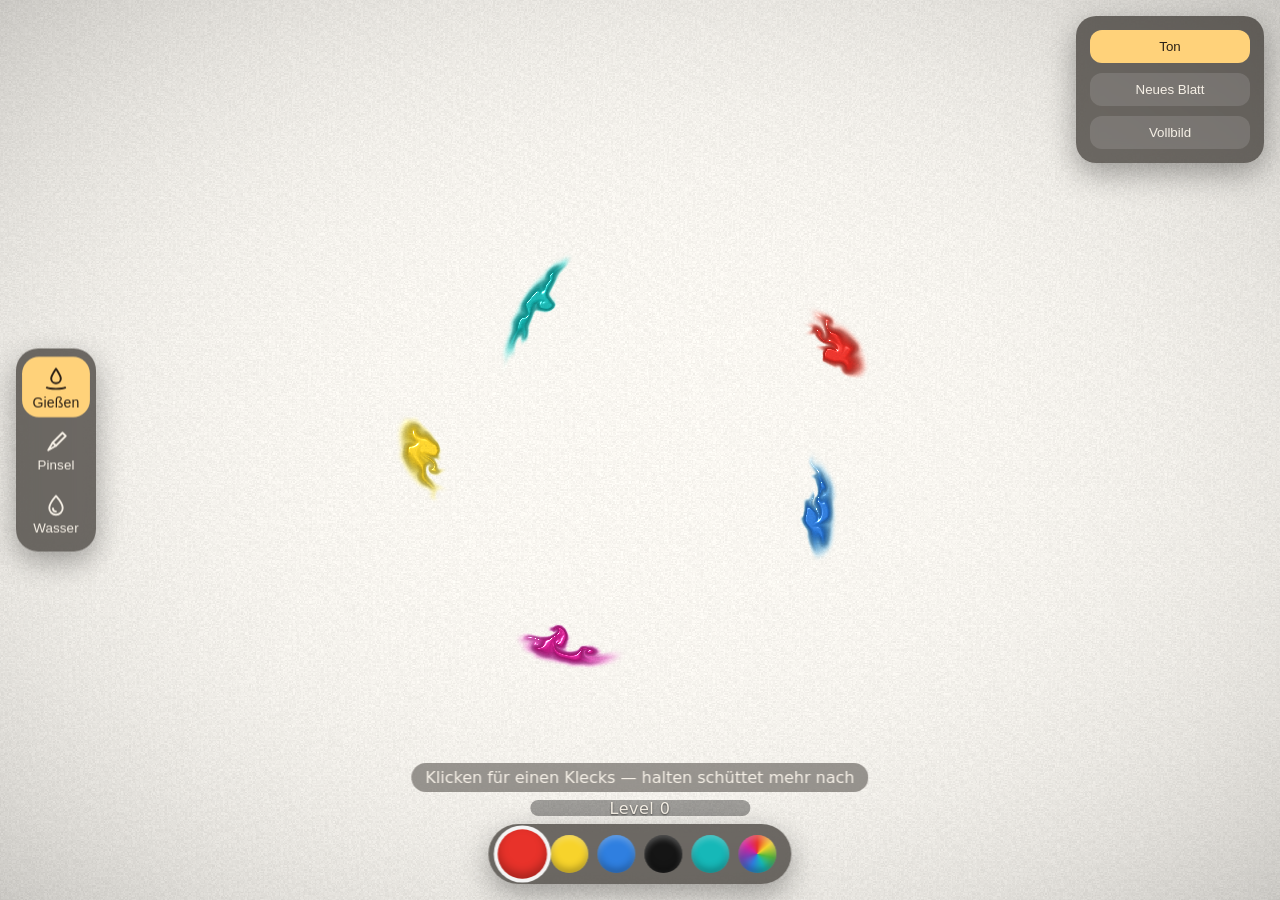
==== index.html @ edd04dcc "Tada-Ton beim Erscheinen, größere Levelzahl, Info-Knöpfe, Debug-Vorschau Drei Rückmeldungen aus dem " ====
<!DOCTYPE html>
<html lang="de">
<head>
<meta charset="utf-8">
<meta name="viewport" content="width=device-width, initial-scale=1, user-scalable=no">
<title>Farbmalen</title>
<meta name="description" content="Farbe gießen, zusehen wie sie zerläuft, darin herumrühren.">
<link rel="stylesheet" href="style.css">
</head>
<body>
  <!-- Referenz zum Ausmessen: ein echter Zentimeter auf diesem Bildschirm. -->
  <div id="cm-ruler" aria-hidden="true"></div>

  <canvas id="wanne"></canvas>

  <div id="werkzeuge" class="werkzeuge" role="toolbar" aria-label="Werkzeuge"></div>
  <div id="regler" class="regler"></div>

  <div class="unten">
    <p id="werkzeughinweis" class="werkzeughinweis"></p>
    <div id="fortschritt" class="fortschritt" hidden>
      <div id="fortschritt-fuellung" class="fortschritt-fuellung"></div>
      <span id="fortschritt-text" class="fortschritt-text"></span>
    </div>
    <div id="palette" class="palette" role="toolbar" aria-label="Farben"></div>
  </div>

  <div id="toast" class="toast" hidden></div>
  <div id="blitz" class="blitz" hidden></div>

  <div id="levelup" class="levelup" hidden>
    <div class="levelup-karte">
      <p class="levelup-ueberschrift">
        <span class="levelup-vor">Level</span>
        <span class="levelup-zahl" id="levelup-level"></span>
        <span class="levelup-vor">!</span>
      </p>
      <div id="levelup-werkzeug" class="levelup-werkzeug" hidden>
        <svg id="levelup-icon" viewBox="0 0 24 24" fill="none" stroke="currentColor"
             stroke-width="1.7" stroke-linecap="round" stroke-linejoin="round" aria-hidden="true"></svg>
        <span id="levelup-werkzeugname"></span>
      </div>
      <p id="levelup-text" class="levelup-text"></p>
      <div id="levelup-farben" class="levelup-farben"></div>
      <button id="levelup-knopf" class="knopf levelup-knopf" type="button"></button>
    </div>
  </div>

  <div id="galerie" class="galerie" hidden>
    <div class="galerie-kopf">
      <h2>Deine Abklatsche</h2>
      <button id="galerie-zu" class="knopf knopf-text" type="button">Fertig</button>
    </div>
    <div id="galerie-liste" class="galerie-liste"></div>
    <p id="galerie-leer" class="galerie-leer">Noch nichts abgeklatscht. Leg mal ein Papier auf!</p>
  </div>

  <div id="hinweis" class="hinweis" hidden>
    <h1>Oh je.</h1>
    <p id="hinweis-text"></p>
  </div>

  <div id="info-popover" class="info-popover" hidden></div>

  <div id="debug" class="debug" hidden></div>
  <div id="debug-stufen" class="debug-stufen" hidden></div>

  <script type="module" src="src/main.js"></script>
</body>
</html>
---- style.css ----
:root {
  --rand: #241f1b;
  --schrift: #f6f0e6;
  --flaeche: rgba(28, 23, 19, 0.62);
  --flaeche-hell: rgba(255, 255, 255, 0.12);
  --aktiv: #ffd27a;
}

* { box-sizing: border-box; }

/* Eigene display-Regeln überstimmen sonst das hidden-Attribut. */
[hidden] { display: none !important; }

html, body {
  margin: 0;
  padding: 0;
  height: 100%;
  overflow: hidden;
  background: var(--rand);
  color: var(--schrift);
  font-family: "Avenir Next", "Segoe UI", system-ui, -apple-system, sans-serif;
  -webkit-user-select: none;
  user-select: none;
  -webkit-tap-highlight-color: transparent;
}

#cm-ruler {
  position: absolute;
  width: 1cm;
  height: 1cm;
  top: -10cm;
  left: -10cm;
  pointer-events: none;
}

#wanne {
  display: block;
  width: 100%;
  height: 100%;
  touch-action: none;
  cursor: crosshair;
}

/* --- Werkzeugleiste links --- */

.werkzeuge {
  position: fixed;
  left: 16px;
  top: 50%;
  transform: translateY(-50%);
  display: flex;
  flex-direction: column;
  gap: 6px;
  padding: 10px 8px;
  border-radius: 22px;
  background: var(--flaeche);
  backdrop-filter: blur(10px);
  box-shadow: 0 10px 30px rgba(0, 0, 0, 0.35);
}

.werkzeug {
  display: flex;
  flex-direction: column;
  align-items: center;
  gap: 2px;
  width: 64px;
  padding: 8px 4px 6px;
  border: none;
  border-radius: 16px;
  background: transparent;
  color: var(--schrift);
  font: 600 11px/1.1 inherit;
  letter-spacing: 0.01em;
  cursor: pointer;
  transition: background 0.15s ease, transform 0.15s ease, color 0.15s ease;
}

.werkzeug svg { width: 26px; height: 26px; }
.werkzeug:hover { background: var(--flaeche-hell); }

.werkzeug[aria-pressed="true"] {
  background: var(--aktiv);
  color: #2a2016;
  transform: scale(1.06);
}

/* Level & Freischaltungen (#12): kurzer Auftauch-Effekt für neu erscheinende
   Werkzeuge/Farben. */
.werkzeug--neu,
.klecks--neu {
  animation: auftauchen 0.45s ease-out;
}

@keyframes auftauchen {
  from { opacity: 0; transform: scale(0.4); }
  60%  { opacity: 1; transform: scale(1.18); }
  to   { opacity: 1; transform: scale(1); }
}

/* --- Regler oben rechts --- */

.regler {
  position: fixed;
  right: 16px;
  top: 16px;
  display: flex;
  flex-direction: column;
  gap: 10px;
  width: 188px;
  padding: 14px;
  border-radius: 20px;
  background: var(--flaeche);
  backdrop-filter: blur(10px);
  box-shadow: 0 10px 30px rgba(0, 0, 0, 0.35);
}

.regler-titel {
  margin: 0;
  font: 700 11px/1 inherit;
  letter-spacing: 0.09em;
  text-transform: uppercase;
  opacity: 0.6;
}

.knopfreihe { display: flex; gap: 6px; }

.knopf {
  flex: 1;
  padding: 9px 6px;
  border: none;
  border-radius: 12px;
  background: var(--flaeche-hell);
  color: var(--schrift);
  font: 600 13px/1.2 inherit;
  cursor: pointer;
  transition: background 0.15s ease, color 0.15s ease;
}

.knopf:hover { background: rgba(255, 255, 255, 0.22); }

.knopf[aria-pressed="true"] {
  background: var(--aktiv);
  color: #2a2016;
}

.knopf-breit { width: 100%; }
.knopf-text { flex: none; padding: 9px 18px; }

.regler-einstellung { display: flex; flex-direction: column; gap: 6px; }

input[type="range"] {
  width: 100%;
  margin: 0;
  accent-color: var(--aktiv);
}

/* --- Unten: Hinweis und Farben --- */

.unten {
  position: fixed;
  left: 50%;
  bottom: 16px;
  transform: translateX(-50%);
  display: flex;
  flex-direction: column;
  align-items: center;
  gap: 8px;
  pointer-events: none;
}

.werkzeughinweis {
  margin: 0;
  padding: 5px 14px;
  border-radius: 999px;
  background: rgba(28, 23, 19, 0.5);
  backdrop-filter: blur(6px);
  font: 500 13px/1.3 inherit;
  opacity: 0.85;
}

/* Level & Freischaltungen (#12) */

.fortschritt {
  position: relative;
  width: 220px;
  height: 16px;
  border-radius: 999px;
  background: rgba(0, 0, 0, 0.35);
  overflow: hidden;
  pointer-events: auto;
}

.fortschritt-fuellung {
  height: 100%;
  width: 0%;
  background: var(--aktiv);
  transition: width 0.3s ease;
}

.fortschritt-text {
  position: absolute;
  inset: 0;
  display: flex;
  align-items: center;
  justify-content: center;
  font: 700 10px/1 inherit;
  letter-spacing: 0.03em;
  color: var(--schrift);
  text-shadow: 0 1px 2px rgba(0, 0, 0, 0.6);
}

.palette {
  display: flex;
  gap: 9px;
  padding: 11px 15px;
  border-radius: 999px;
  background: var(--flaeche);
  backdrop-filter: blur(10px);
  box-shadow: 0 10px 30px rgba(0, 0, 0, 0.35);
  pointer-events: auto;
}

.klecks {
  width: 38px;
  height: 38px;
  border: none;
  border-radius: 50%;
  padding: 0;
  cursor: pointer;
  box-shadow: inset 0 -4px 7px rgba(0, 0, 0, 0.28), inset 0 3px 6px rgba(255, 255, 255, 0.3);
  transition: transform 0.13s ease;
}

.klecks:hover { transform: scale(1.14); }

.klecks[aria-pressed="true"] {
  transform: scale(1.3);
  box-shadow: 0 0 0 3px rgba(255, 255, 255, 0.92),
              inset 0 -4px 7px rgba(0, 0, 0, 0.28);
}

/* --- Levelaufstieg (#12) --- */

.levelup {
  position: fixed;
  inset: 0;
  z-index: 22;
  display: grid;
  place-content: center;
  padding: 24px;
  background: rgba(20, 17, 14, 0.72);
  backdrop-filter: blur(4px);
}

.levelup-karte {
  display: flex;
  flex-direction: column;
  align-items: center;
  gap: 14px;
  width: min(360px, 100%);
  padding: 30px 26px;
  border-radius: 24px;
  background: linear-gradient(165deg, #3a2f24, #241f1b);
  box-shadow: 0 20px 50px rgba(0, 0, 0, 0.55), 0 0 0 1px rgba(255, 255, 255, 0.06);
  text-align: center;
  animation: levelup-auftauchen 0.4s cubic-bezier(0.2, 1.4, 0.4, 1);
}

@keyframes levelup-auftauchen {
  from { opacity: 0; transform: scale(0.75) translateY(10px); }
  to   { opacity: 1; transform: scale(1) translateY(0); }
}

.levelup-ueberschrift {
  margin: 0;
  display: flex;
  align-items: baseline;
  justify-content: center;
  gap: 8px;
  font: 800 22px/1 inherit;
  color: var(--aktiv);
  letter-spacing: 0.01em;
}

.levelup-zahl {
  display: inline-block;
  font-size: 64px;
  line-height: 1;
  text-shadow: 0 4px 18px rgba(255, 210, 122, 0.5);
  animation: levelup-zahl-pop 0.7s cubic-bezier(0.28, 1.65, 0.5, 1),
             levelup-zahl-puls 1.6s ease-in-out 0.7s infinite;
}

@keyframes levelup-zahl-pop {
  0%   { transform: scale(0) rotate(-30deg); opacity: 0; }
  55%  { transform: scale(1.3) rotate(10deg); opacity: 1; }
  75%  { transform: scale(0.92) rotate(-4deg); }
  100% { transform: scale(1) rotate(0deg); }
}

@keyframes levelup-zahl-puls {
  0%, 100% { transform: scale(1) rotate(0deg); }
  50%      { transform: scale(1.08) rotate(-2deg); }
}

.levelup-werkzeug {
  display: flex;
  align-items: center;
  gap: 10px;
  padding: 8px 16px;
  border-radius: 999px;
  background: rgba(255, 255, 255, 0.08);
  font: 700 15px/1 inherit;
}

.levelup-werkzeug svg { width: 26px; height: 26px; flex-shrink: 0; }

.levelup-text {
  margin: 0;
  font: 500 14px/1.5 inherit;
  opacity: 0.9;
}

.levelup-farben {
  display: flex;
  gap: 8px;
}

.levelup-klecks {
  width: 26px;
  height: 26px;
  border-radius: 50%;
  box-shadow: inset 0 -3px 5px rgba(0, 0, 0, 0.28), inset 0 2px 4px rgba(255, 255, 255, 0.3),
              0 2px 6px rgba(0, 0, 0, 0.3);
}

.levelup-knopf {
  margin-top: 4px;
  padding: 12px 34px;
  border-radius: 999px;
  background: var(--aktiv);
  color: #2a2016;
  font: 800 17px/1 inherit;
  box-shadow: 0 6px 18px rgba(0, 0, 0, 0.3);
}

.levelup-knopf:hover { background: #ffdb96; }

/* --- Galerie --- */

.galerie {
  position: fixed;
  inset: 0;
  z-index: 20;
  display: flex;
  flex-direction: column;
  gap: 18px;
  padding: 28px;
  background: rgba(20, 17, 14, 0.94);
  backdrop-filter: blur(6px);
}

.galerie-kopf { display: flex; align-items: center; justify-content: space-between; }
.galerie-kopf h2 { margin: 0; font-size: 26px; }

.galerie-liste {
  display: grid;
  grid-template-columns: repeat(auto-fill, minmax(230px, 1fr));
  gap: 16px;
  overflow: auto;
}

.abklatsch {
  position: relative;
  border-radius: 14px;
  overflow: hidden;
  background: #fff;
  box-shadow: 0 8px 22px rgba(0, 0, 0, 0.45);
}

.abklatsch img { display: block; width: 100%; }

.abklatsch-knoepfe {
  display: flex;
  gap: 6px;
  padding: 8px;
  background: rgba(20, 17, 14, 0.9);
}

.galerie-leer { margin: 0; opacity: 0.6; }

/* --- Rückmeldungen --- */

.toast {
  position: fixed;
  left: 50%;
  top: 26px;
  transform: translateX(-50%);
  z-index: 30;
  padding: 10px 20px;
  border-radius: 999px;
  background: var(--aktiv);
  color: #2a2016;
  font: 700 15px/1.2 inherit;
  box-shadow: 0 8px 24px rgba(0, 0, 0, 0.4);
  animation: hoch 0.25s ease;
}

@keyframes hoch {
  from { opacity: 0; transform: translate(-50%, -12px); }
  to   { opacity: 1; transform: translate(-50%, 0); }
}

.blitz {
  position: fixed;
  inset: 0;
  z-index: 25;
  background: #fff;
  pointer-events: none;
  animation: blitzen 0.32s ease-out forwards;
}

@keyframes blitzen {
  from { opacity: 0.85; }
  to   { opacity: 0; }
}

/* --- Info-Knöpfe im Regler --- */

.info-knopf {
  display: inline-flex;
  align-items: center;
  justify-content: center;
  width: 16px;
  height: 16px;
  margin-left: 2px;
  border: 1px solid rgba(255, 255, 255, 0.4);
  border-radius: 50%;
  background: transparent;
  color: inherit;
  font: 700 10px/1 ui-serif, serif;
  font-style: italic;
  cursor: pointer;
  vertical-align: middle;
  opacity: 0.75;
}

.info-knopf:hover { opacity: 1; background: rgba(255, 255, 255, 0.12); }

.info-popover {
  position: fixed;
  z-index: 30;
  max-width: 220px;
  padding: 10px 14px;
  border-radius: 12px;
  background: rgba(20, 17, 14, 0.97);
  color: var(--schrift);
  font: 500 13px/1.45 inherit;
  box-shadow: 0 10px 26px rgba(0, 0, 0, 0.4);
  animation: hoch 0.18s ease;
}

/* --- Sonstiges --- */

.debug-stufen {
  position: fixed;
  top: 116px;
  left: 12px;
  z-index: 50;
  display: flex;
  flex-wrap: wrap;
  gap: 4px;
  max-width: 150px;
}

.debug-stufen button {
  padding: 3px 6px;
  border: 1px solid #2a4;
  border-radius: 4px;
  background: rgba(0, 0, 0, 0.65);
  color: #9de8c0;
  font: 11px ui-monospace, Menlo, monospace;
  cursor: pointer;
}

.debug-stufen button:hover { background: rgba(0, 0, 0, 0.85); }

.debug {
  position: fixed;
  top: 12px;
  left: 12px;
  padding: 6px 10px;
  border-radius: 8px;
  background: rgba(0, 0, 0, 0.65);
  color: #9de8c0;
  font: 12px/1.5 ui-monospace, Menlo, monospace;
  white-space: pre;
  pointer-events: none;
}

.hinweis {
  position: fixed;
  inset: 0;
  z-index: 40;
  display: grid;
  place-content: center;
  gap: 14px;
  padding: 40px;
  text-align: center;
  background: var(--rand);
}

.hinweis h1 { margin: 0; font-size: 46px; }
.hinweis p { margin: 0; max-width: 34em; font-size: 18px; line-height: 1.6; opacity: 0.85; }

@media (max-width: 900px) {
  .regler { width: 158px; padding: 11px; }
  .werkzeug { width: 56px; }
  .klecks { width: 32px; height: 32px; }
}
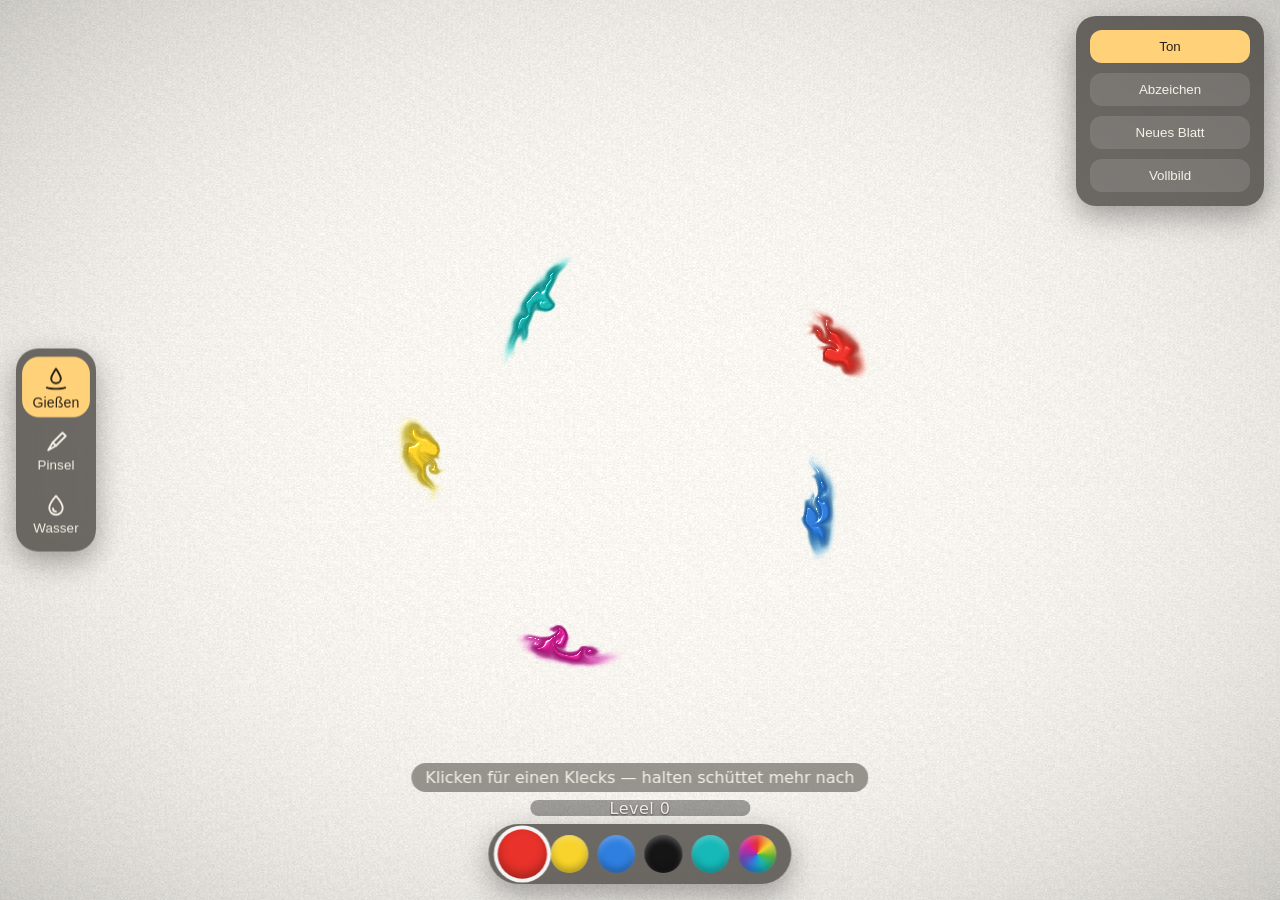
==== commit 0637aa04: "Volumenzähler mit Badges (#11) Zeigt lebenslang verbrauchte Farbe und Wasser in ml/l, mit Abzeichen " ====
--- a/index.html
+++ b/index.html
@@ -46,6 +46,23 @@
     </div>
   </div>
 
+  <div id="abzeichen" class="galerie abzeichen-overlay" hidden>
+    <div class="galerie-kopf">
+      <h2>Abzeichen</h2>
+      <button id="abzeichen-zu" class="knopf knopf-text" type="button">Fertig</button>
+    </div>
+    <div class="abzeichen-spalten">
+      <div class="abzeichen-spalte">
+        <h3>Farbe <span id="abzeichen-farbe-gesamt"></span></h3>
+        <ul id="abzeichen-farbe-liste" class="abzeichen-liste"></ul>
+      </div>
+      <div class="abzeichen-spalte">
+        <h3>Wasser <span id="abzeichen-wasser-gesamt"></span></h3>
+        <ul id="abzeichen-wasser-liste" class="abzeichen-liste"></ul>
+      </div>
+    </div>
+  </div>
+
   <div id="galerie" class="galerie" hidden>
     <div class="galerie-kopf">
       <h2>Deine Abklatsche</h2>
--- a/style.css
+++ b/style.css
@@ -239,6 +239,21 @@
               inset 0 -4px 7px rgba(0, 0, 0, 0.28);
 }
 
+/* Regenbogen-Modus (#15): der Würfel selbst dreht sich sichtbar, solange er
+   ausgewählt ist — die Simulation gleitet parallel dazu durch den Farbkreis. */
+.klecks-regenbogen {
+  background: conic-gradient(#e8322a, #f7d32b, #54b83c, #16b8b8, #2f7fe0, #7c3fb5, #d6219a, #e8322a);
+}
+
+.klecks-regenbogen[aria-pressed="true"] {
+  animation: regenbogen-dreh 3.5s linear infinite;
+}
+
+@keyframes regenbogen-dreh {
+  from { transform: scale(1.3) rotate(0deg); }
+  to   { transform: scale(1.3) rotate(360deg); }
+}
+
 /* --- Levelaufstieg (#12) --- */
 
 .levelup {
@@ -285,6 +300,7 @@
 .levelup-zahl {
   display: inline-block;
   font-size: 64px;
+  font-weight: 900;
   line-height: 1;
   text-shadow: 0 4px 18px rgba(255, 210, 122, 0.5);
   animation: levelup-zahl-pop 0.7s cubic-bezier(0.28, 1.65, 0.5, 1),
@@ -388,6 +404,70 @@
 }
 
 .galerie-leer { margin: 0; opacity: 0.6; }
+
+/* --- Abzeichen (#11) --- */
+
+.abzeichen-spalten {
+  display: grid;
+  grid-template-columns: repeat(auto-fit, minmax(260px, 1fr));
+  gap: 28px;
+  max-width: 700px;
+  overflow: auto;
+}
+
+.abzeichen-spalte h3 {
+  margin: 0 0 12px;
+  font-size: 17px;
+  display: flex;
+  align-items: baseline;
+  gap: 8px;
+}
+
+.abzeichen-spalte h3 span { font-size: 13px; font-weight: 500; opacity: 0.7; }
+
+.abzeichen-liste {
+  list-style: none;
+  margin: 0;
+  padding: 0;
+  display: flex;
+  flex-direction: column;
+  gap: 8px;
+}
+
+.abzeichen-eintrag {
+  display: flex;
+  align-items: center;
+  gap: 10px;
+  padding: 8px 12px;
+  border-radius: 12px;
+  background: rgba(255, 255, 255, 0.06);
+  opacity: 0.45;
+}
+
+.abzeichen-eintrag.abzeichen-erreicht {
+  opacity: 1;
+  background: rgba(255, 210, 122, 0.14);
+}
+
+.abzeichen-marke {
+  width: 26px;
+  height: 26px;
+  flex-shrink: 0;
+  border-radius: 50%;
+  display: flex;
+  align-items: center;
+  justify-content: center;
+  background: rgba(255, 255, 255, 0.12);
+  font-size: 13px;
+}
+
+.abzeichen-erreicht .abzeichen-marke {
+  background: var(--aktiv);
+  color: #2a2016;
+}
+
+.abzeichen-titel { flex: 1; font-weight: 600; font-size: 14px; }
+.abzeichen-schwelle { font-size: 12px; opacity: 0.75; }
 
 /* --- Rückmeldungen --- */
 
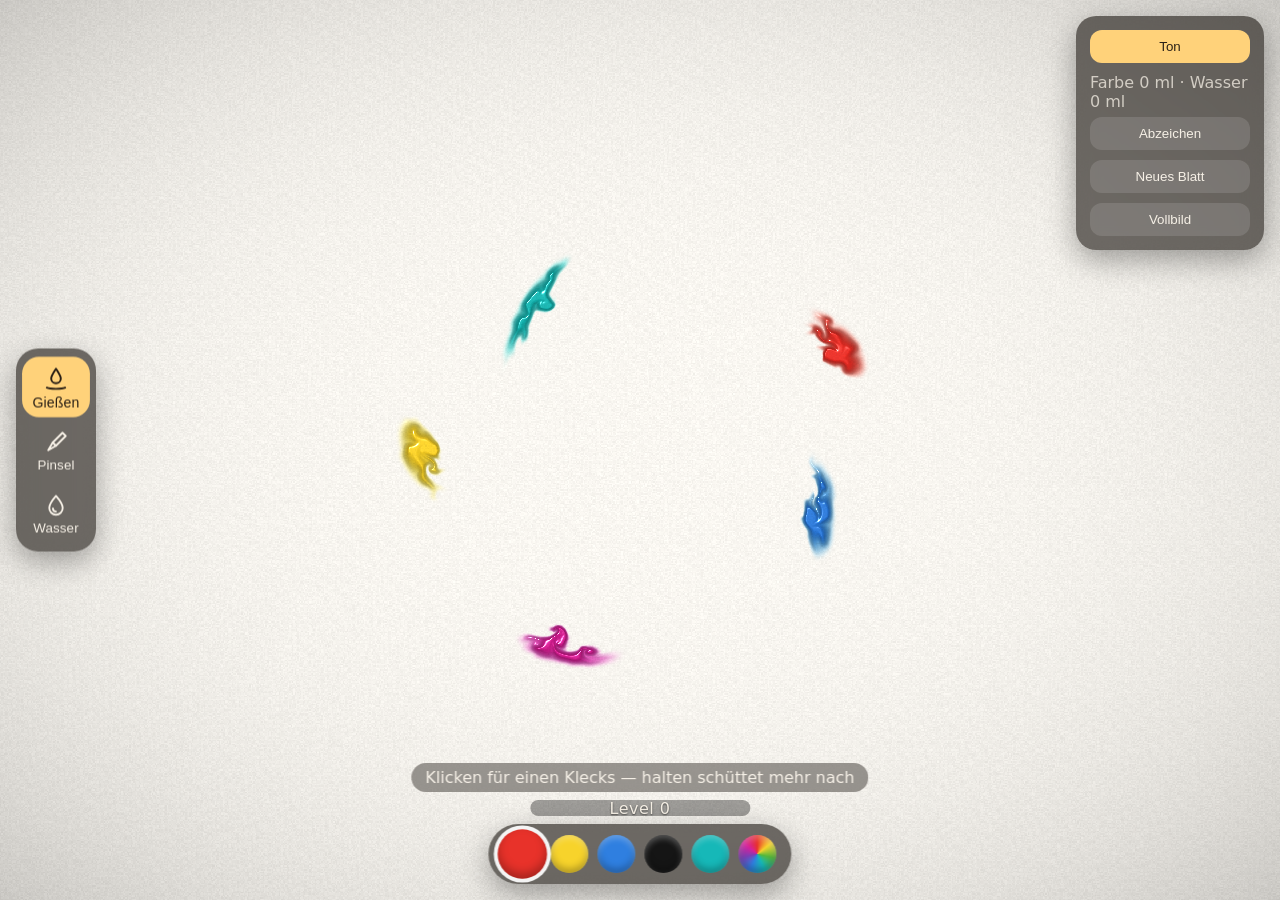
==== commit b3d4d781: "Dauer-Anzeige der Gesamtmenge + Debug-Testknöpfe für Abzeichen Direktes Feedback: die Gesamtmenge wa" ====
--- a/index.html
+++ b/index.html
@@ -81,6 +81,7 @@
 
   <div id="debug" class="debug" hidden></div>
   <div id="debug-stufen" class="debug-stufen" hidden></div>
+  <div id="debug-abzeichen" class="debug-stufen" hidden></div>
 
   <script type="module" src="src/main.js"></script>
 </body>
--- a/style.css
+++ b/style.css
@@ -120,6 +120,13 @@
   letter-spacing: 0.09em;
   text-transform: uppercase;
   opacity: 0.6;
+}
+
+/* Abzeichen (#11): Dauer-Anzeige der Gesamtmenge über dem Abzeichen-Knopf. */
+.regler-abzeichen-zeile {
+  margin: 0;
+  font: 600 12px/1.3 inherit;
+  opacity: 0.75;
 }
 
 .knopfreihe { display: flex; gap: 6px; }
@@ -565,6 +572,9 @@
 
 .debug-stufen button:hover { background: rgba(0, 0, 0, 0.85); }
 
+/* Zweite Reihe Debug-Knöpfe (Abzeichen, #11) — unter den Level-Testknöpfen. */
+#debug-abzeichen { top: 232px; }
+
 .debug {
   position: fixed;
   top: 12px;
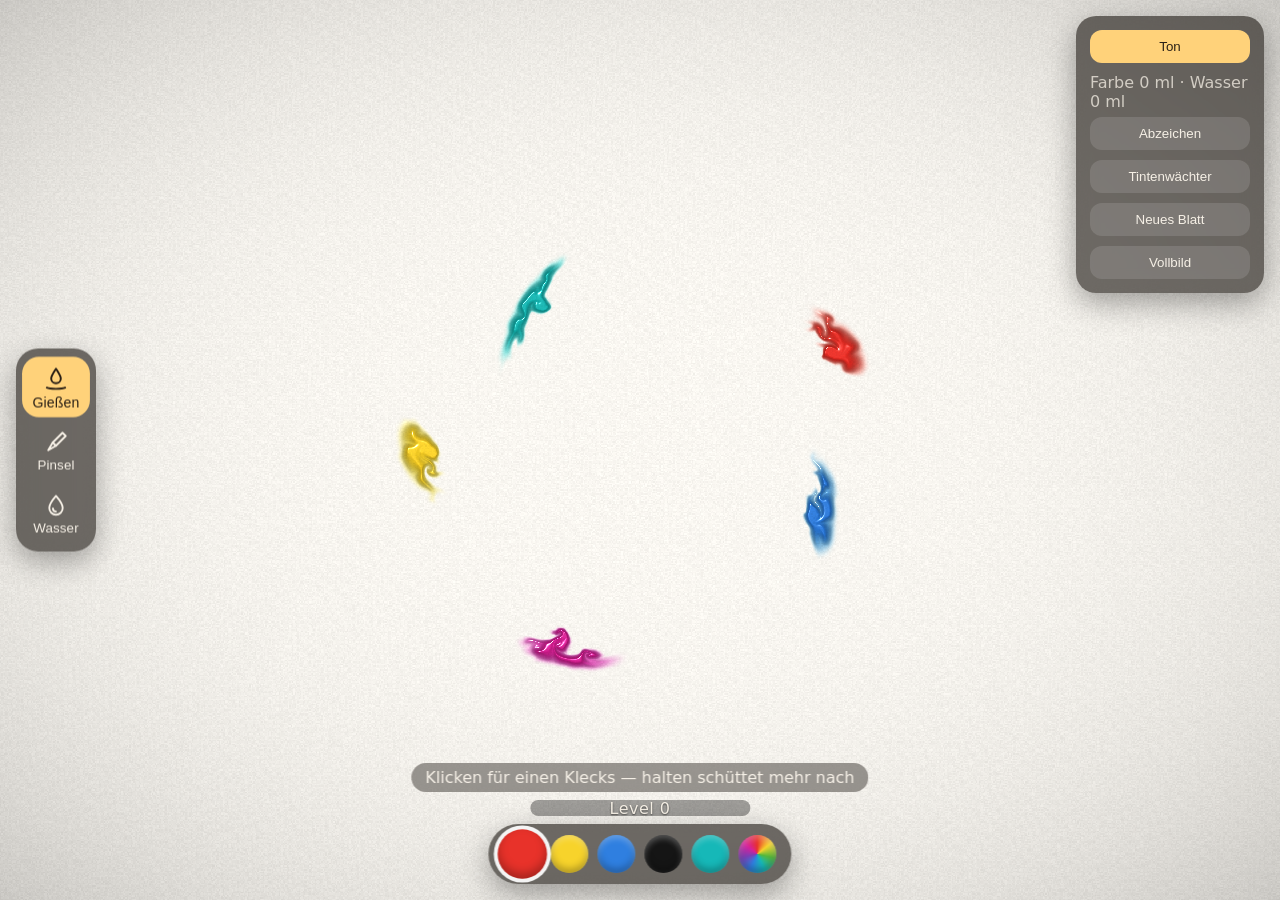
==== commit 7008a95f: "Tintenwächter: eigener Arcade-Modus mit echtem Zeitdruck (#10) Böse Tinte quillt aus bis zu fünf Que" ====
--- a/index.html
+++ b/index.html
@@ -63,6 +63,53 @@
     </div>
   </div>
 
+  <div id="tintenwaechter" class="tintenwaechter" hidden>
+    <div id="tw-start" class="tw-bildschirm">
+      <h2>Tintenwächter</h2>
+      <p>Böse Tinte quillt aus den Ecken. Halte sie mit Wasser und Schaber in Schach —
+         so lange du kannst.</p>
+      <p class="tw-bestzeit">Bestzeit: <span id="tw-bestzeit-start">0s</span></p>
+      <button id="tw-los" class="knopf levelup-knopf" type="button">Los geht's!</button>
+      <button id="tw-verlassen-start" class="knopf knopf-text" type="button">Zurück zum Malen</button>
+    </div>
+
+    <div id="tw-hud" class="tw-hud" hidden>
+      <div class="tw-anzeige">
+        <span id="tw-timer" class="tw-timer">0s</span>
+        <span id="tw-pegel" class="tw-pegel">Stufe 1</span>
+        <div class="tw-deckung">
+          <div id="tw-deckung-fuellung" class="tw-deckung-fuellung"></div>
+        </div>
+      </div>
+      <div class="tw-werkzeuge">
+        <button id="tw-wasser" class="werkzeug" type="button" aria-pressed="true">
+          <svg viewBox="0 0 24 24" fill="none" stroke="currentColor" stroke-width="1.7"
+               stroke-linecap="round" stroke-linejoin="round" aria-hidden="true">
+            <path d="M12 3.2c0 0 6.2 7.2 6.2 11.1a6.2 6.2 0 0 1-12.4 0C5.8 10.4 12 3.2 12 3.2z"/>
+            <path d="M9.2 14.8a2.8 2.8 0 0 0 2.8 2.8"/>
+          </svg>
+          <span>Wasser</span>
+        </button>
+        <button id="tw-schaber" class="werkzeug" type="button" aria-pressed="false">
+          <svg viewBox="0 0 24 24" fill="none" stroke="currentColor" stroke-width="1.7"
+               stroke-linecap="round" stroke-linejoin="round" aria-hidden="true">
+            <path d="M3.5 15.5h11.5l4.5-9H8z"/><path d="M3.5 19.5h17"/>
+          </svg>
+          <span>Schaber</span>
+        </button>
+      </div>
+      <button id="tw-aufhoeren" class="knopf knopf-text tw-aufhoeren" type="button">Aufhören</button>
+    </div>
+
+    <div id="tw-ende" class="tw-bildschirm" hidden>
+      <h2>Untergegangen!</h2>
+      <p id="tw-ende-zeit">Du hast 0s überlebt.</p>
+      <p id="tw-ende-rekord" class="tw-ende-rekord" hidden>Neue Bestzeit! 🎉</p>
+      <button id="tw-nochmal" class="knopf levelup-knopf" type="button">Nochmal!</button>
+      <button id="tw-verlassen-ende" class="knopf knopf-text" type="button">Zurück zum Malen</button>
+    </div>
+  </div>
+
   <div id="galerie" class="galerie" hidden>
     <div class="galerie-kopf">
       <h2>Deine Abklatsche</h2>
--- a/style.css
+++ b/style.css
@@ -603,6 +603,116 @@
 .hinweis h1 { margin: 0; font-size: 46px; }
 .hinweis p { margin: 0; max-width: 34em; font-size: 18px; line-height: 1.6; opacity: 0.85; }
 
+/* --- Tintenwächter (#10) --- */
+
+.tintenwaechter {
+  position: fixed;
+  inset: 0;
+  z-index: 15; /* unter Toast/Popups, über der Wanne */
+  pointer-events: none; /* die Wanne bleibt bedienbar, nur die Kind-Elemente fangen Klicks */
+}
+
+.tw-bildschirm {
+  position: fixed;
+  inset: 0;
+  z-index: 16;
+  display: flex;
+  flex-direction: column;
+  align-items: center;
+  justify-content: center;
+  gap: 14px;
+  padding: 32px;
+  text-align: center;
+  background: rgba(20, 14, 20, 0.88);
+  backdrop-filter: blur(6px);
+  pointer-events: auto;
+  animation: levelup-auftauchen 0.35s cubic-bezier(0.2, 1.4, 0.4, 1);
+}
+
+.tw-bildschirm h2 { margin: 0; font-size: 32px; color: var(--aktiv); }
+.tw-bildschirm p { margin: 0; max-width: 32em; font-size: 16px; line-height: 1.5; opacity: 0.9; }
+.tw-bestzeit { font-weight: 700; opacity: 1 !important; }
+.tw-ende-rekord { color: var(--aktiv); font-weight: 800; font-size: 18px; }
+
+/* --- HUD: soll die Sicht aufs Spielfeld möglichst wenig verstellen --- */
+
+.tw-hud {
+  position: fixed;
+  inset: 0;
+  pointer-events: none;
+}
+
+.tw-anzeige {
+  position: fixed;
+  top: 16px;
+  left: 50%;
+  transform: translateX(-50%);
+  display: flex;
+  align-items: center;
+  gap: 12px;
+  padding: 8px 16px;
+  border-radius: 999px;
+  background: rgba(20, 14, 20, 0.7);
+  backdrop-filter: blur(6px);
+}
+
+.tw-timer {
+  font: 800 20px/1 inherit;
+  color: var(--schrift);
+  min-width: 2.5em;
+}
+
+.tw-pegel {
+  font: 700 13px/1 inherit;
+  color: var(--schrift);
+  opacity: 0.75;
+  white-space: nowrap;
+}
+
+.tw-deckung {
+  width: 160px;
+  height: 12px;
+  border-radius: 999px;
+  background: rgba(0, 0, 0, 0.4);
+  overflow: hidden;
+}
+
+.tw-deckung-fuellung {
+  height: 100%;
+  width: 0%;
+  background: #4caf6a;
+  transition: width 0.2s ease, background 0.3s ease;
+}
+
+.tw-deckung-fuellung.tw-warnung { background: #e0b83c; }
+.tw-deckung-fuellung.tw-gefahr { background: #e0483c; animation: tw-puls 0.6s ease-in-out infinite; }
+
+@keyframes tw-puls {
+  0%, 100% { opacity: 1; }
+  50% { opacity: 0.55; }
+}
+
+.tw-werkzeuge {
+  position: fixed;
+  bottom: 20px;
+  left: 50%;
+  transform: translateX(-50%);
+  display: flex;
+  gap: 8px;
+  padding: 10px;
+  border-radius: 22px;
+  background: rgba(20, 14, 20, 0.7);
+  backdrop-filter: blur(6px);
+  pointer-events: auto;
+}
+
+.tw-aufhoeren {
+  position: fixed;
+  top: 16px;
+  right: 16px;
+  pointer-events: auto;
+}
+
 @media (max-width: 900px) {
   .regler { width: 158px; padding: 11px; }
   .werkzeug { width: 56px; }
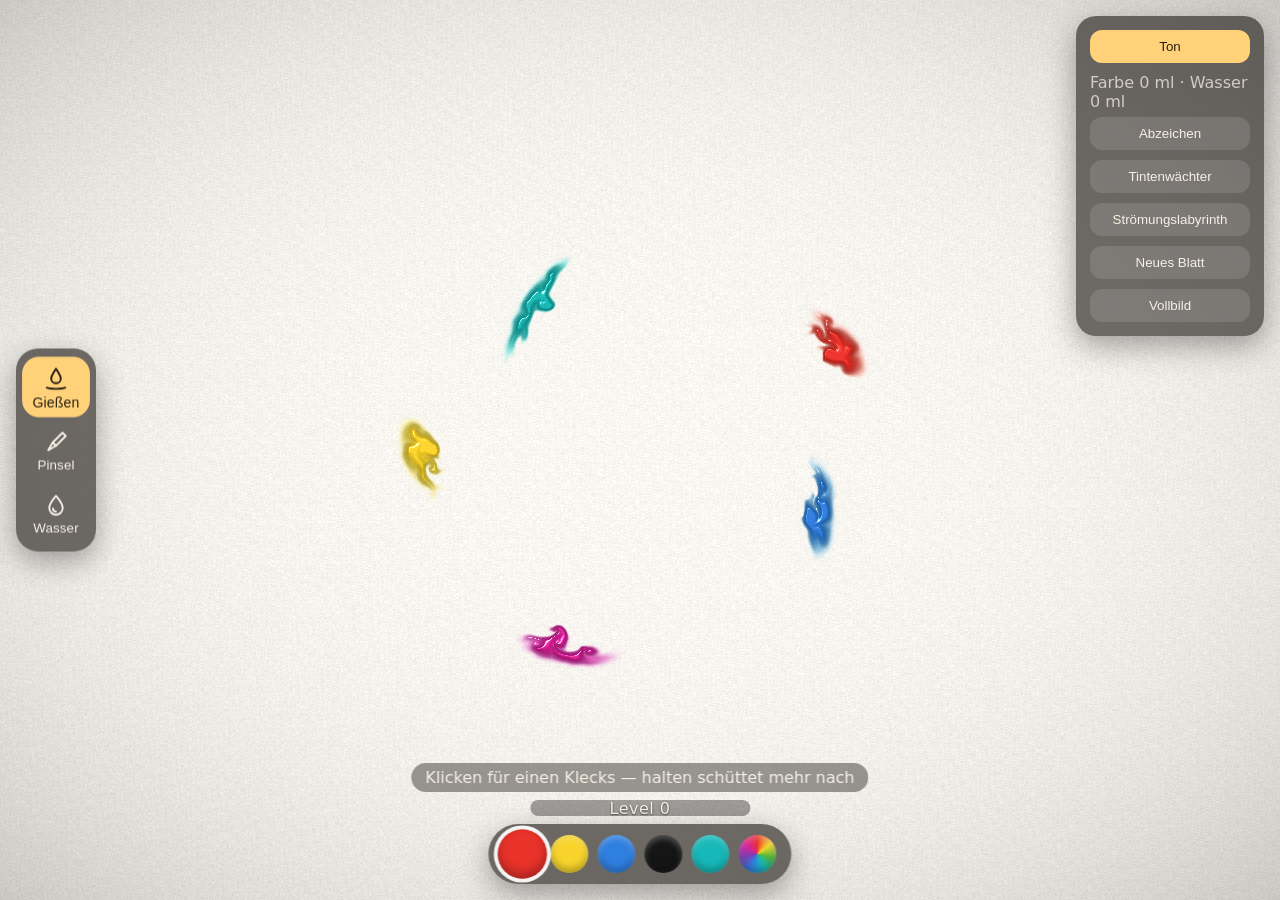
==== commit ca0bb41c: "feat(labyrinth): Phase 1 — minimaler In-App-Modus für das Strömungslabyrinth (#9) Nach GO-Entscheidu" ====
--- a/index.html
+++ b/index.html
@@ -99,6 +99,9 @@
         </button>
       </div>
       <button id="tw-aufhoeren" class="knopf knopf-text tw-aufhoeren" type="button">Aufhören</button>
+      <div id="tw-stufe-banner" class="tw-stufe-banner">
+        <span>Stufe <span id="tw-stufe-zahl">1</span></span>
+      </div>
     </div>
 
     <div id="tw-ende" class="tw-bildschirm" hidden>
@@ -107,6 +110,55 @@
       <p id="tw-ende-rekord" class="tw-ende-rekord" hidden>Neue Bestzeit! 🎉</p>
       <button id="tw-nochmal" class="knopf levelup-knopf" type="button">Nochmal!</button>
       <button id="tw-verlassen-ende" class="knopf knopf-text" type="button">Zurück zum Malen</button>
+    </div>
+  </div>
+
+  <div id="labyrinth" class="labyrinth" hidden>
+    <div id="lab-start" class="lab-bildschirm">
+      <h2>Strömungslabyrinth</h2>
+      <p>Ein Testobjekt schwimmt im Strom. Lenke es mit Rührer, Pusten oder Schaber
+         vom Start- zum Zielmarker.</p>
+      <button id="lab-los" class="knopf levelup-knopf" type="button">Los geht's!</button>
+      <button id="lab-verlassen-start" class="knopf knopf-text" type="button">Zurück zum Malen</button>
+    </div>
+
+    <div id="lab-hud" class="lab-hud" hidden>
+      <div class="lab-anzeige">
+        <span id="lab-timer" class="lab-timer">0.0s</span>
+      </div>
+      <div class="lab-marker lab-marker-start" id="lab-marker-start" data-label="Start"></div>
+      <div class="lab-marker lab-marker-ziel" id="lab-marker-ziel" data-label="Ziel"></div>
+      <div class="lab-werkzeuge">
+        <button id="lab-ruehrer" class="werkzeug" type="button" aria-pressed="true">
+          <svg viewBox="0 0 24 24" fill="none" stroke="currentColor" stroke-width="1.7"
+               stroke-linecap="round" stroke-linejoin="round" aria-hidden="true">
+            <path d="M20.5 12a8.5 8.5 0 1 1-3.2-6.6"/><path d="M20.5 3.8v5.2h-5.2"/><circle cx="12" cy="12" r="1.6"/>
+          </svg>
+          <span>Rührer</span>
+        </button>
+        <button id="lab-pusten" class="werkzeug" type="button" aria-pressed="false">
+          <svg viewBox="0 0 24 24" fill="none" stroke="currentColor" stroke-width="1.7"
+               stroke-linecap="round" stroke-linejoin="round" aria-hidden="true">
+            <path d="M3 8.5h9.5a3 3 0 1 0-3-3"/><path d="M3 13.5h12.5a3 3 0 1 1-3 3"/><path d="M3 18.5h6"/>
+          </svg>
+          <span>Pusten</span>
+        </button>
+        <button id="lab-schaber" class="werkzeug" type="button" aria-pressed="false">
+          <svg viewBox="0 0 24 24" fill="none" stroke="currentColor" stroke-width="1.7"
+               stroke-linecap="round" stroke-linejoin="round" aria-hidden="true">
+            <path d="M3.5 15.5h11.5l4.5-9H8z"/><path d="M3.5 19.5h17"/>
+          </svg>
+          <span>Schaber</span>
+        </button>
+      </div>
+      <button id="lab-aufhoeren" class="knopf knopf-text lab-aufhoeren" type="button">Aufhören</button>
+    </div>
+
+    <div id="lab-ende" class="lab-bildschirm" hidden>
+      <h2>Geschafft!</h2>
+      <p id="lab-ende-zeit">Geschafft in 0.0s.</p>
+      <button id="lab-nochmal" class="knopf levelup-knopf" type="button">Nochmal!</button>
+      <button id="lab-verlassen-ende" class="knopf knopf-text" type="button">Zurück zum Malen</button>
     </div>
   </div>
 
--- a/style.css
+++ b/style.css
@@ -692,6 +692,34 @@
   50% { opacity: 0.55; }
 }
 
+.tw-stufe-banner {
+  position: fixed;
+  inset: 0;
+  z-index: 21;
+  display: grid;
+  place-content: center;
+  pointer-events: none;
+  opacity: 0;
+}
+
+.tw-stufe-banner.tw-stufe-aktiv {
+  animation: tw-stufe-anflug 1.3s cubic-bezier(0.15, 0.8, 0.3, 1);
+}
+
+.tw-stufe-banner span {
+  font: 900 min(18vw, 110px)/1 inherit;
+  color: var(--aktiv);
+  text-shadow: 0 8px 40px rgba(0, 0, 0, 0.6);
+}
+
+@keyframes tw-stufe-anflug {
+  0%   { opacity: 0; transform: scale(0.15); filter: blur(6px); }
+  28%  { opacity: 1; transform: scale(1.1); filter: blur(0); }
+  42%  { transform: scale(1); }
+  78%  { opacity: 1; transform: scale(1); }
+  100% { opacity: 0; transform: scale(1.04); }
+}
+
 .tw-werkzeuge {
   position: fixed;
   bottom: 20px;
@@ -713,6 +741,104 @@
   pointer-events: auto;
 }
 
+/* --- Strömungslabyrinth (#9), Phase 1 --- */
+
+.labyrinth {
+  position: fixed;
+  inset: 0;
+  z-index: 15; /* unter Toast/Popups, über der Wanne */
+  pointer-events: none; /* die Wanne bleibt bedienbar, nur die Kind-Elemente fangen Klicks */
+}
+
+.lab-bildschirm {
+  position: fixed;
+  inset: 0;
+  z-index: 16;
+  display: flex;
+  flex-direction: column;
+  align-items: center;
+  justify-content: center;
+  gap: 14px;
+  padding: 32px;
+  text-align: center;
+  background: rgba(20, 14, 20, 0.88);
+  backdrop-filter: blur(6px);
+  pointer-events: auto;
+  animation: levelup-auftauchen 0.35s cubic-bezier(0.2, 1.4, 0.4, 1);
+}
+
+.lab-bildschirm h2 { margin: 0; font-size: 32px; color: var(--aktiv); }
+.lab-bildschirm p { margin: 0; max-width: 32em; font-size: 16px; line-height: 1.5; opacity: 0.9; }
+
+/* --- HUD: soll die Sicht aufs Spielfeld möglichst wenig verstellen --- */
+
+.lab-hud {
+  position: fixed;
+  inset: 0;
+  pointer-events: none;
+}
+
+.lab-anzeige {
+  position: fixed;
+  top: 16px;
+  left: 50%;
+  transform: translateX(-50%);
+  padding: 8px 16px;
+  border-radius: 999px;
+  background: rgba(20, 14, 20, 0.7);
+  backdrop-filter: blur(6px);
+}
+
+.lab-timer {
+  font: 800 20px/1 inherit;
+  color: var(--schrift);
+}
+
+.lab-marker {
+  position: fixed;
+  width: 26px;
+  height: 26px;
+  margin: -13px 0 0 -13px;
+  border-radius: 50%;
+  pointer-events: none;
+}
+
+.lab-marker::after {
+  content: attr(data-label);
+  position: absolute;
+  top: -20px;
+  left: 50%;
+  transform: translateX(-50%);
+  font-size: 11px;
+  white-space: nowrap;
+}
+
+.lab-marker-start { border: 2px dashed #6ea1ff; }
+.lab-marker-start::after { color: #6ea1ff; }
+.lab-marker-ziel { border: 2px dashed #4caf6a; }
+.lab-marker-ziel::after { color: #4caf6a; }
+
+.lab-werkzeuge {
+  position: fixed;
+  bottom: 20px;
+  left: 50%;
+  transform: translateX(-50%);
+  display: flex;
+  gap: 8px;
+  padding: 10px;
+  border-radius: 22px;
+  background: rgba(20, 14, 20, 0.7);
+  backdrop-filter: blur(6px);
+  pointer-events: auto;
+}
+
+.lab-aufhoeren {
+  position: fixed;
+  top: 16px;
+  right: 16px;
+  pointer-events: auto;
+}
+
 @media (max-width: 900px) {
   .regler { width: 158px; padding: 11px; }
   .werkzeug { width: 56px; }
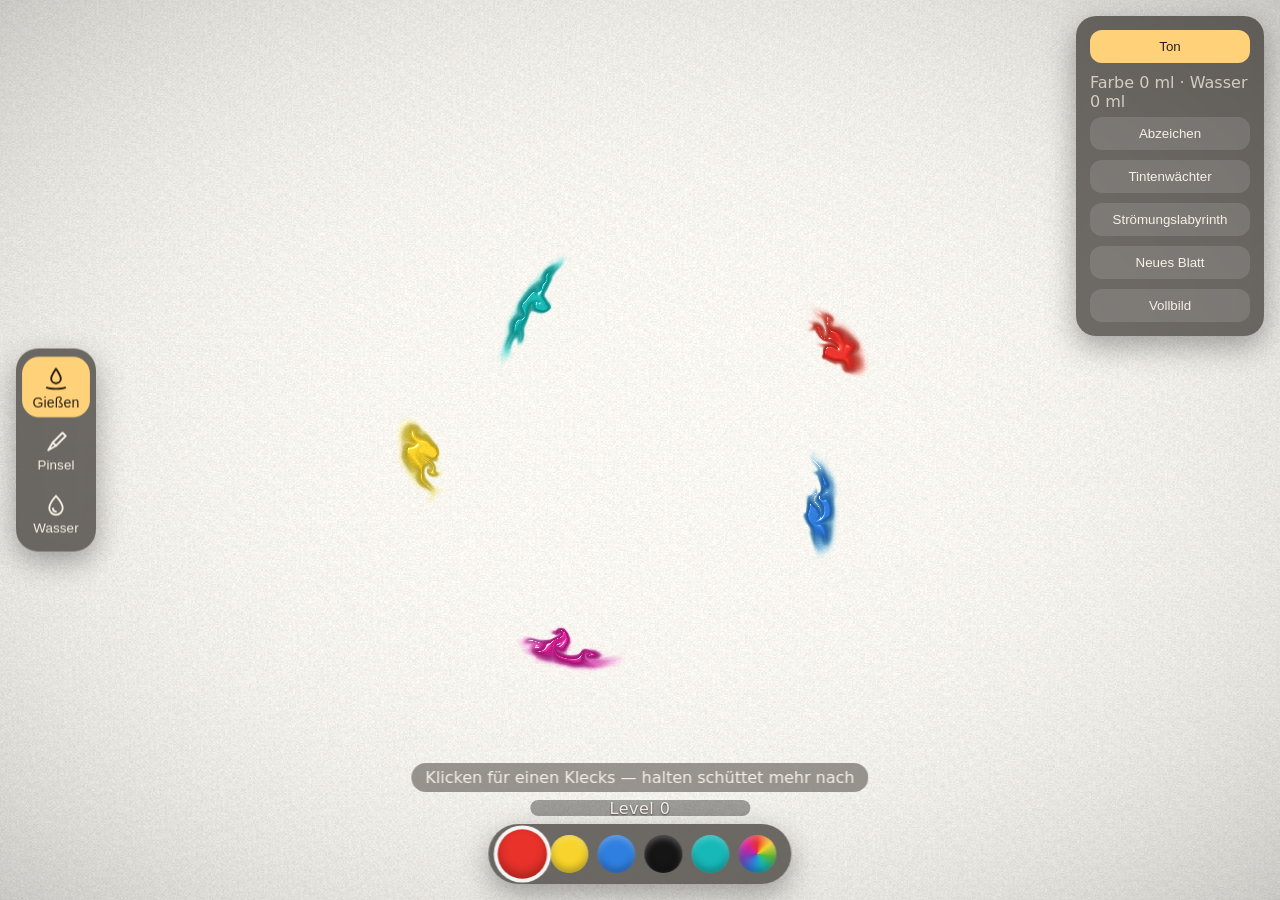
==== commit 0b60e000: "feat(labyrinth): Phase 4 — Levelformat, drei Level, Levelauswahl, Bestzeiten (#9) Nach bestätigter P" ====
--- a/index.html
+++ b/index.html
@@ -114,20 +114,19 @@
   </div>
 
   <div id="labyrinth" class="labyrinth" hidden>
-    <div id="lab-start" class="lab-bildschirm">
+    <div id="lab-auswahl" class="lab-bildschirm">
       <h2>Strömungslabyrinth</h2>
-      <p>Ein Testobjekt schwimmt im Strom. Lenke es mit Rührer, Pusten oder Schaber
-         vom Start- zum Zielmarker.</p>
-      <button id="lab-los" class="knopf levelup-knopf" type="button">Los geht's!</button>
-      <button id="lab-verlassen-start" class="knopf knopf-text" type="button">Zurück zum Malen</button>
+      <p>Lenke das Testobjekt mit Rührer, Pusten oder Schaber vom Start- zum
+         Zielmarker — und weiche Hindernissen und Meiden-Zonen aus.</p>
+      <div id="lab-level-liste" class="lab-level-liste"></div>
+      <button id="lab-verlassen-auswahl" class="knopf knopf-text" type="button">Zurück zum Malen</button>
     </div>
 
     <div id="lab-hud" class="lab-hud" hidden>
       <div class="lab-anzeige">
         <span id="lab-timer" class="lab-timer">0.0s</span>
       </div>
-      <div class="lab-marker lab-marker-start" id="lab-marker-start" data-label="Start"></div>
-      <div class="lab-marker lab-marker-ziel" id="lab-marker-ziel" data-label="Ziel"></div>
+      <div id="lab-marker-schicht"></div>
       <div class="lab-werkzeuge">
         <button id="lab-ruehrer" class="werkzeug" type="button" aria-pressed="true">
           <svg viewBox="0 0 24 24" fill="none" stroke="currentColor" stroke-width="1.7"
@@ -158,6 +157,7 @@
       <h2>Geschafft!</h2>
       <p id="lab-ende-zeit">Geschafft in 0.0s.</p>
       <button id="lab-nochmal" class="knopf levelup-knopf" type="button">Nochmal!</button>
+      <button id="lab-andere-level" class="knopf knopf-text" type="button">Anderes Level</button>
       <button id="lab-verlassen-ende" class="knopf knopf-text" type="button">Zurück zum Malen</button>
     </div>
   </div>
--- a/style.css
+++ b/style.css
@@ -770,6 +770,23 @@
 .lab-bildschirm h2 { margin: 0; font-size: 32px; color: var(--aktiv); }
 .lab-bildschirm p { margin: 0; max-width: 32em; font-size: 16px; line-height: 1.5; opacity: 0.9; }
 
+.lab-level-liste {
+  display: flex;
+  flex-direction: column;
+  gap: 8px;
+  width: 100%;
+  max-width: 22em;
+}
+
+.lab-level-knopf {
+  display: flex;
+  justify-content: space-between;
+  align-items: center;
+  gap: 16px;
+}
+
+.lab-level-bestzeit { opacity: 0.7; font-weight: 400; }
+
 /* --- HUD: soll die Sicht aufs Spielfeld möglichst wenig verstellen --- */
 
 .lab-hud {
@@ -818,6 +835,24 @@
 .lab-marker-ziel { border: 2px dashed #4caf6a; }
 .lab-marker-ziel::after { color: #4caf6a; }
 
+/* Solide statt gestrichelt: anders als Start/Ziel eine "Wand", kein Wegpunkt.
+   Größe wird per JS gesetzt (src/ui/labyrinth.js), damit sie zum tatsächlichen
+   Abstoßungsradius passt — die Basiswerte oben dienen nur als Fallback. */
+.lab-marker-hindernis {
+  background: rgba(224, 72, 60, 0.28);
+  border: 2px solid rgba(224, 72, 60, 0.75);
+}
+.lab-marker-hindernis::after { color: #e0483c; }
+
+/* Meiden-Zone: schwächer/größer als ein Hindernis, eher Warnung als Sperre
+   (die "Seifen"-Zonen aus der ursprünglichen Idee in #9) — gestrichelt statt
+   solide, damit der Unterschied zum Hindernis auf einen Blick klar ist. */
+.lab-marker-meiden {
+  background: rgba(224, 184, 60, 0.16);
+  border: 2px dashed rgba(224, 184, 60, 0.75);
+}
+.lab-marker-meiden::after { color: #e0b83c; }
+
 .lab-werkzeuge {
   position: fixed;
   bottom: 20px;
